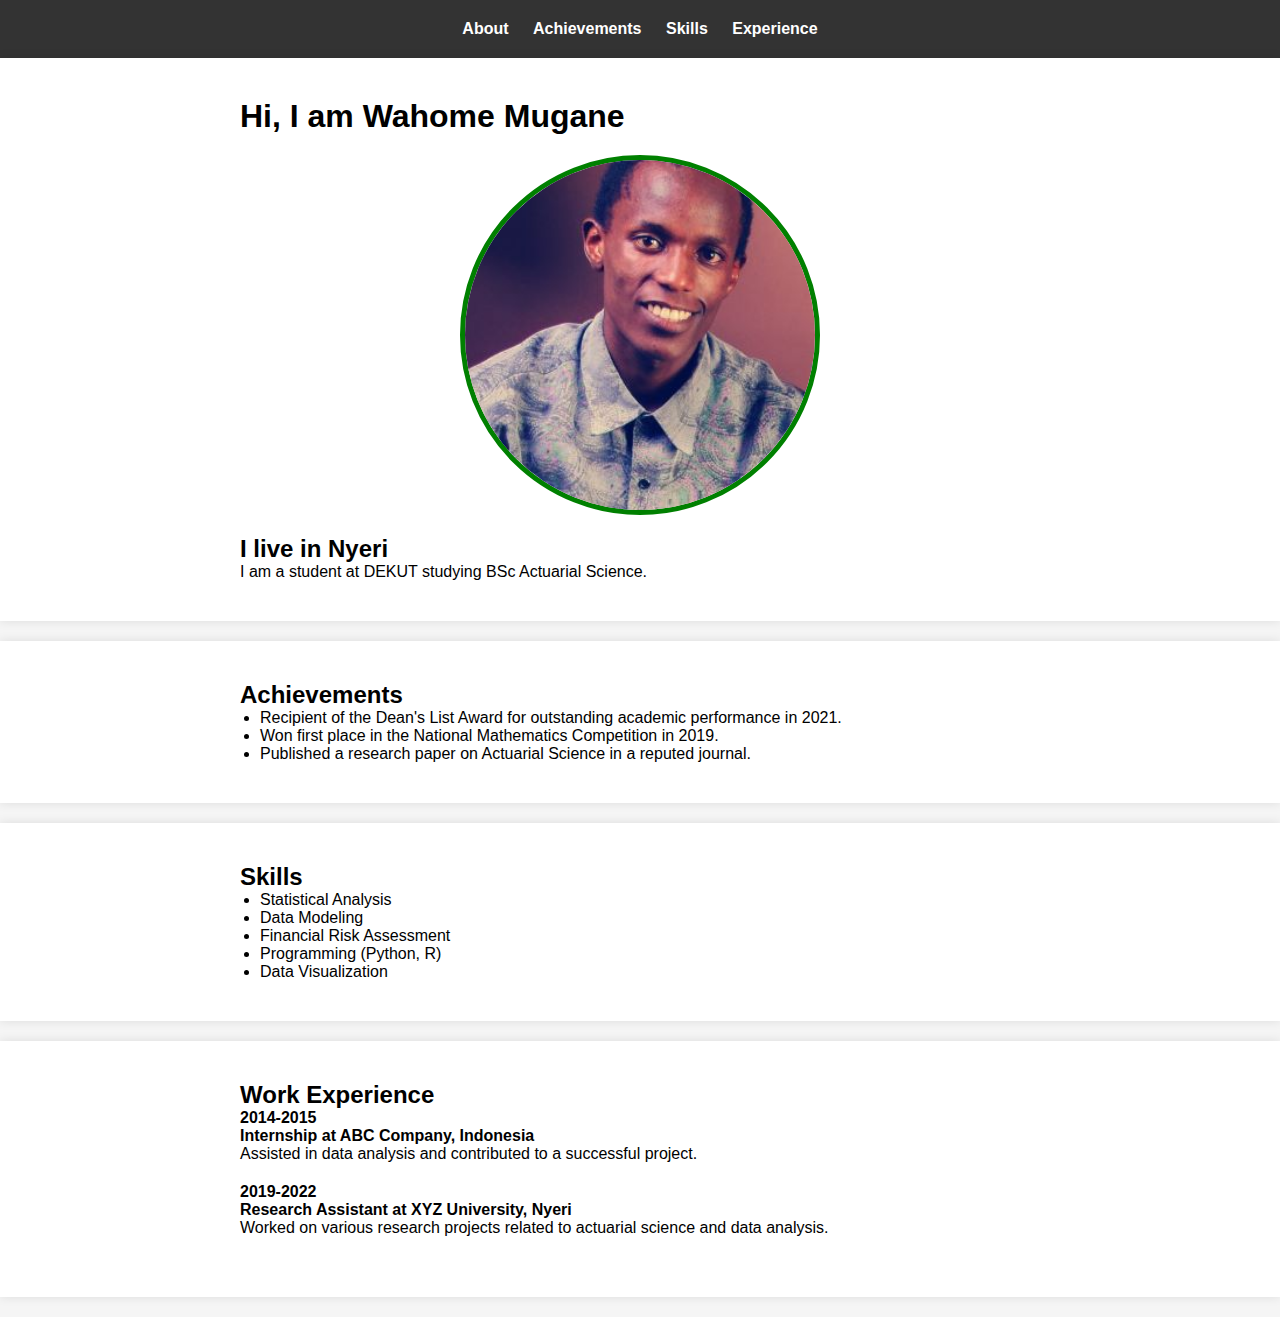
==== index.html @ b9137f4b "first commit" ====
<!DOCTYPE html>
<html lang="en">
<head>
    <meta charset="UTF-8">
    <meta name="viewport" content="width=device-width, initial-scale=1.0">
    <title>MY PORTFOLIO</title>
    <link rel="stylesheet" href="./mystyle.css">
</head>
<body>
    <header>
        <nav>
            <ul>
                <li><a href="#about">About</a></li>
                <li><a href="#achievements">Achievements</a></li>
                <li><a href="#skills">Skills</a></li>
                <li><a href="#experience">Experience</a></li>
            </ul>
        </nav>
    </header>

    <section id="about" class="section">
        <div class="container">
            <h1>Hi, I am Wahome Mugane</h1>
            <img src="./wahome.jpg" alt="Wahome Mugane">
            <h2>I live in Nyeri</h2>
            <p>I am a student at DEKUT studying BSc Actuarial Science.</p>
        </div>
    </section>

    <section id="achievements" class="section">
        <div class="container">
            <h2>Achievements</h2>
            <ul>
                <li>Recipient of the Dean's List Award for outstanding academic performance in 2021.</li>
                <li>Won first place in the National Mathematics Competition in 2019.</li>
                <li>Published a research paper on Actuarial Science in a reputed journal.</li>
            </ul>
        </div>
    </section>

    <section id="skills" class="section">
        <div class="container">
            <h2>Skills</h2>
            <ul>
                <li>Statistical Analysis</li>
                <li>Data Modeling</li>
                <li>Financial Risk Assessment</li>
                <li>Programming (Python, R)</li>
                <li>Data Visualization</li>
            </ul>
        </div>
    </section>

    <section id="experience" class="section">
        <div class="container">
            <h2>Work Experience</h2>
            <div class="experience-item">
                <span class="date">2014-2015</span>
                <h4>Internship at ABC Company, Indonesia</h4>
                <p>Assisted in data analysis and contributed to a successful project.</p>
            </div>
            <div class="experience-item">
                <span class="date">2019-2022</span>
                <h4>Research Assistant at XYZ University, Nyeri</h4>
                <p>Worked on various research projects related to actuarial science and data analysis.</p>
            </div>
        </div>
    </section>
</body>
</html>
---- mystyle.css ----
/* Reset some default styles */
body, h1, h2, h3, h4, h5, h6, p, ul, li {
    margin: 0;
    padding: 0;
}

/* Apply a background color to the body */
body {
    background-color: #f5f5f5;
    font-family: Arial, sans-serif;
}

/* Style the header and navigation */
header {
    background-color: #333;
    color: #fff;
    text-align: center;
    padding: 20px 0;
}

nav ul {
    list-style: none;
}

nav ul li {
    display: inline;
    margin-right: 20px;
}

nav a {
    text-decoration: none;
    color: #fff;
    font-weight: bold;
}

/* Style the sections */
.section {
    background-color: #fff;
    padding: 40px;
    margin-bottom: 20px;
    box-shadow: 0px 0px 10px rgba(0, 0, 0, 0.1);
}

.container {
    max-width: 800px;
    margin: 0 auto;
}

/* Style the image */
img {
    height: auto;
    display: block;
    margin: 20px auto;
    border-radius:50%;
    height:350px;
    width: 350px;
    object-fit:cover;
    border:5px solid green;
}

/* Style the work experience items */
.experience-item {
    margin-bottom: 20px;
}

.date {
    font-weight: bold;
}

/* Style the list items */
ul {
    list-style: disc;
    padding-left: 20px;
}

/* Media query for responsive design */
@media (max-width: 768px) {
    header {
        padding: 10px 0;
    }

    nav ul {
        text-align: center;
        margin-top: 10px;
    }

    nav ul li {
        margin-right: 10px;
    }

    .section {
        padding: 20px;
    }
}
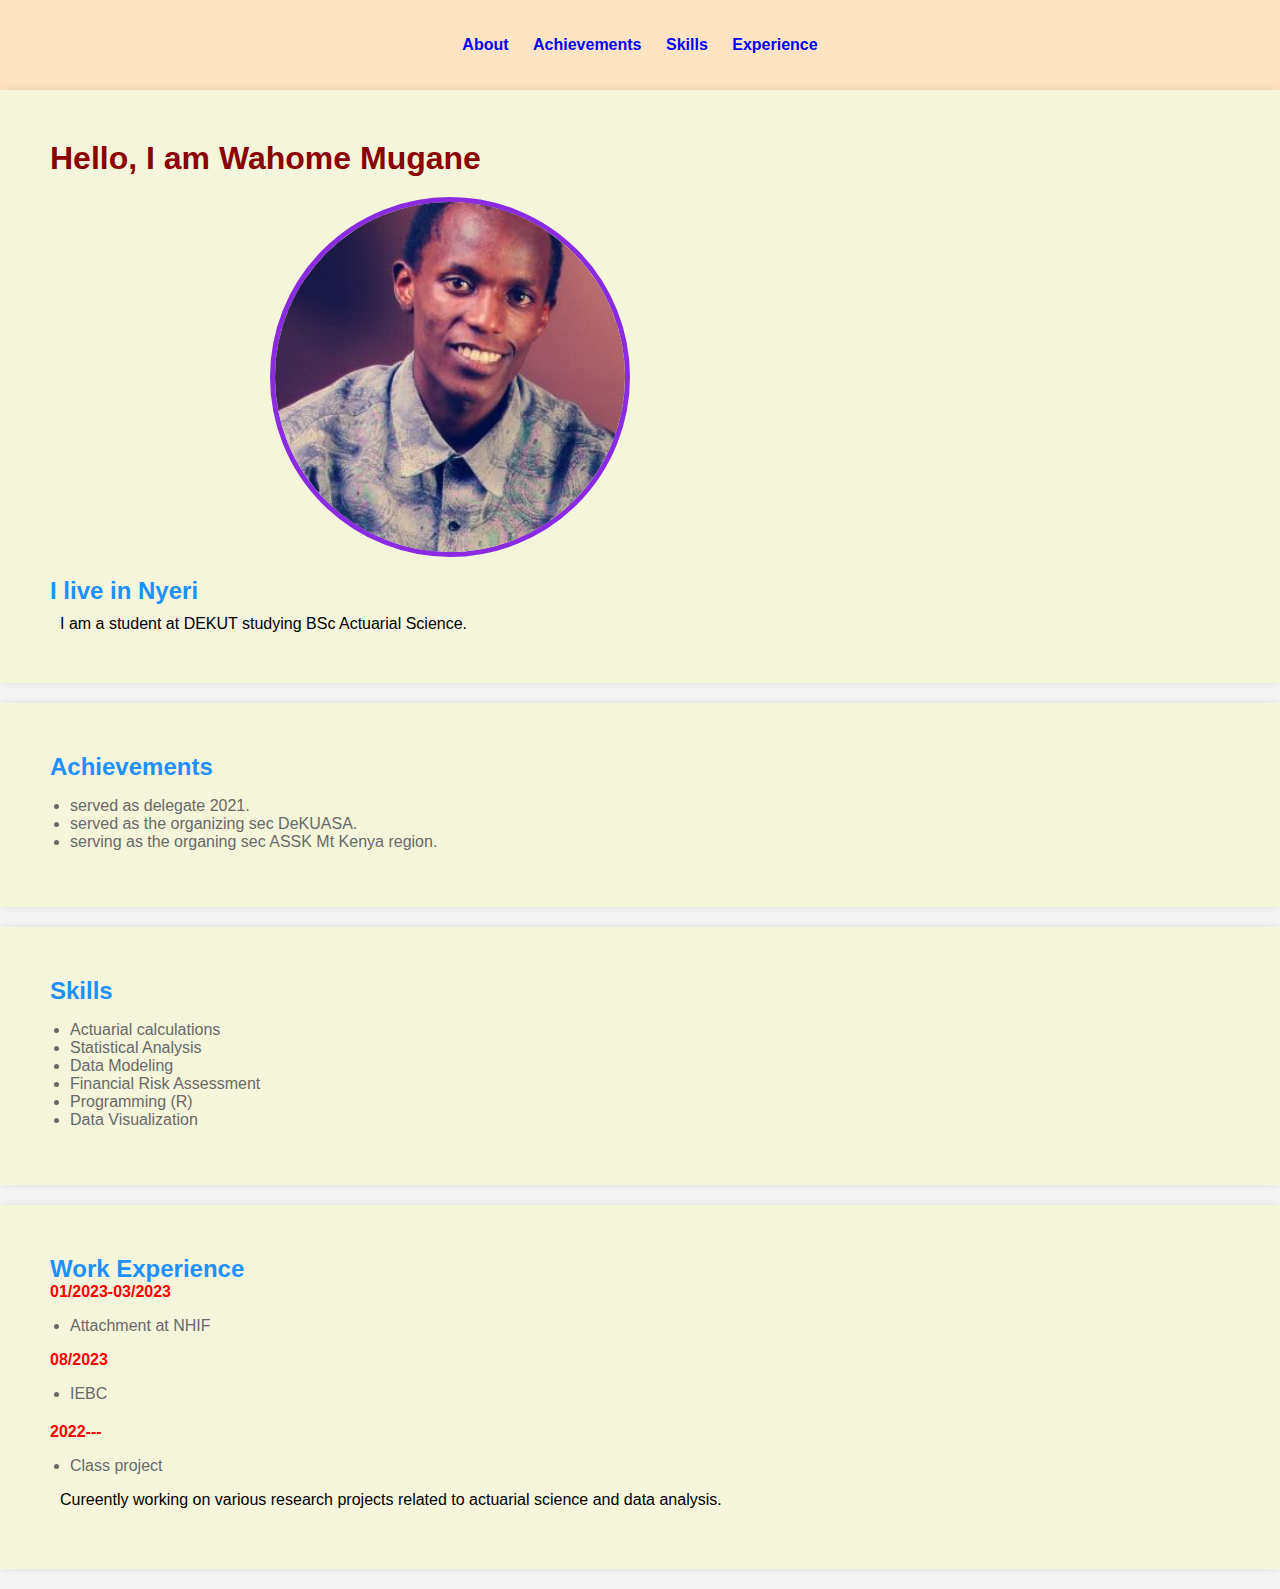
==== commit 39250806: "color fixing" ====
--- a/index.html
+++ b/index.html
@@ -20,7 +20,7 @@
 
     <section id="about" class="section">
         <div class="container">
-            <h1>Hi, I am Wahome Mugane</h1>
+            <h1>Hello, I am Wahome Mugane</h1>
             <img src="./wahome.jpg" alt="Wahome Mugane">
             <h2>I live in Nyeri</h2>
             <p>I am a student at DEKUT studying BSc Actuarial Science.</p>
@@ -31,9 +31,9 @@
         <div class="container">
             <h2>Achievements</h2>
             <ul>
-                <li>Recipient of the Dean's List Award for outstanding academic performance in 2021.</li>
-                <li>Won first place in the National Mathematics Competition in 2019.</li>
-                <li>Published a research paper on Actuarial Science in a reputed journal.</li>
+                <li>served as delegate 2021.</li>
+                <li>served as the organizing sec DeKUASA.</li>
+                <li>serving as the organing sec ASSK Mt Kenya region.</li>
             </ul>
         </div>
     </section>
@@ -42,10 +42,11 @@
         <div class="container">
             <h2>Skills</h2>
             <ul>
+                <li>Actuarial calculations</li>
                 <li>Statistical Analysis</li>
                 <li>Data Modeling</li>
                 <li>Financial Risk Assessment</li>
-                <li>Programming (Python, R)</li>
+                <li>Programming (R)</li>
                 <li>Data Visualization</li>
             </ul>
         </div>
@@ -55,14 +56,33 @@
         <div class="container">
             <h2>Work Experience</h2>
             <div class="experience-item">
-                <span class="date">2014-2015</span>
-                <h4>Internship at ABC Company, Indonesia</h4>
-                <p>Assisted in data analysis and contributed to a successful project.</p>
+                <span class="date">01/2023-03/2023</span>
+                <ul>
+                    <li>
+                        Attachment  at NHIF
+                    </li>
+                </ul>
+                
+                    <span class="date">08/2023</span>
+                
+                    <UL>
+                        <li>
+                            IEBC  
+                        </li>
+                        
+                    </UL>
+                
+                
+                
             </div>
             <div class="experience-item">
-                <span class="date">2019-2022</span>
-                <h4>Research Assistant at XYZ University, Nyeri</h4>
-                <p>Worked on various research projects related to actuarial science and data analysis.</p>
+                <span class="date">2022---</span>
+                <ul>
+                    <li>
+                        Class project
+                    </li>
+                </ul>
+                <p>Cureently working on various research projects related to actuarial science and data analysis.</p>
             </div>
         </div>
     </section>
--- a/mystyle.css
+++ b/mystyle.css
@@ -1,41 +1,68 @@
 /* Reset some default styles */
-body, h1, h2, h3, h4, h5, h6, p, ul, li {
+body, h1, h5, h6 {
+    color: darkred;
     margin: 0;
     padding: 0;
 }
+p{
+    color: black;
+    margin: 10px;
+
+}
+li{
+    color: dimgray;
+}
+ h2{
+    color: dodgerblue;
+    margin: 0;
+    padding: 0;
+}
+h3 {
+        color: pink;
+        margin: 0;
+        padding: 0;
+}
+
+
+
+
 
 /* Apply a background color to the body */
 body {
     background-color: #f5f5f5;
     font-family: Arial, sans-serif;
+    width: 100vw;
+    overflow-x: hidden;
 }
 
 /* Style the header and navigation */
 header {
-    background-color: #333;
+    background-color: bisque;
     color: #fff;
     text-align: center;
     padding: 20px 0;
 }
 
 nav ul {
+    color: blue;
     list-style: none;
 }
 
 nav ul li {
+    color: blue;
     display: inline;
     margin-right: 20px;
 }
 
 nav a {
     text-decoration: none;
-    color: #fff;
+    color: blue;
     font-weight: bold;
 }
 
 /* Style the sections */
 .section {
-    background-color: #fff;
+    background-color:beige;
     padding: 40px;
     margin-bottom: 20px;
     box-shadow: 0px 0px 10px rgba(0, 0, 0, 0.1);
@@ -43,11 +70,12 @@
 
 .container {
     max-width: 800px;
-    margin: 0 auto;
+    margin: 10px;
 }
 
 /* Style the image */
 img {
+    
     height: auto;
     display: block;
     margin: 20px auto;
@@ -55,11 +83,12 @@
     height:350px;
     width: 350px;
     object-fit:cover;
-    border:5px solid green;
+    border:5px solid blueviolet;
 }
 
 /* Style the work experience items */
 .experience-item {
+    color:red;
     margin-bottom: 20px;
 }
 
@@ -69,6 +98,7 @@
 
 /* Style the list items */
 ul {
+    color: white;
     list-style: disc;
     padding-left: 20px;
 }
@@ -76,7 +106,7 @@
 /* Media query for responsive design */
 @media (max-width: 768px) {
     header {
-        padding: 10px 0;
+        padding: 10px;
     }
 
     nav ul {
@@ -91,4 +121,11 @@
     .section {
         padding: 20px;
     }
+    img{
+        width: 200px;
+        height: 200px;
+    }
 }
+h4{
+    color: ;
+}
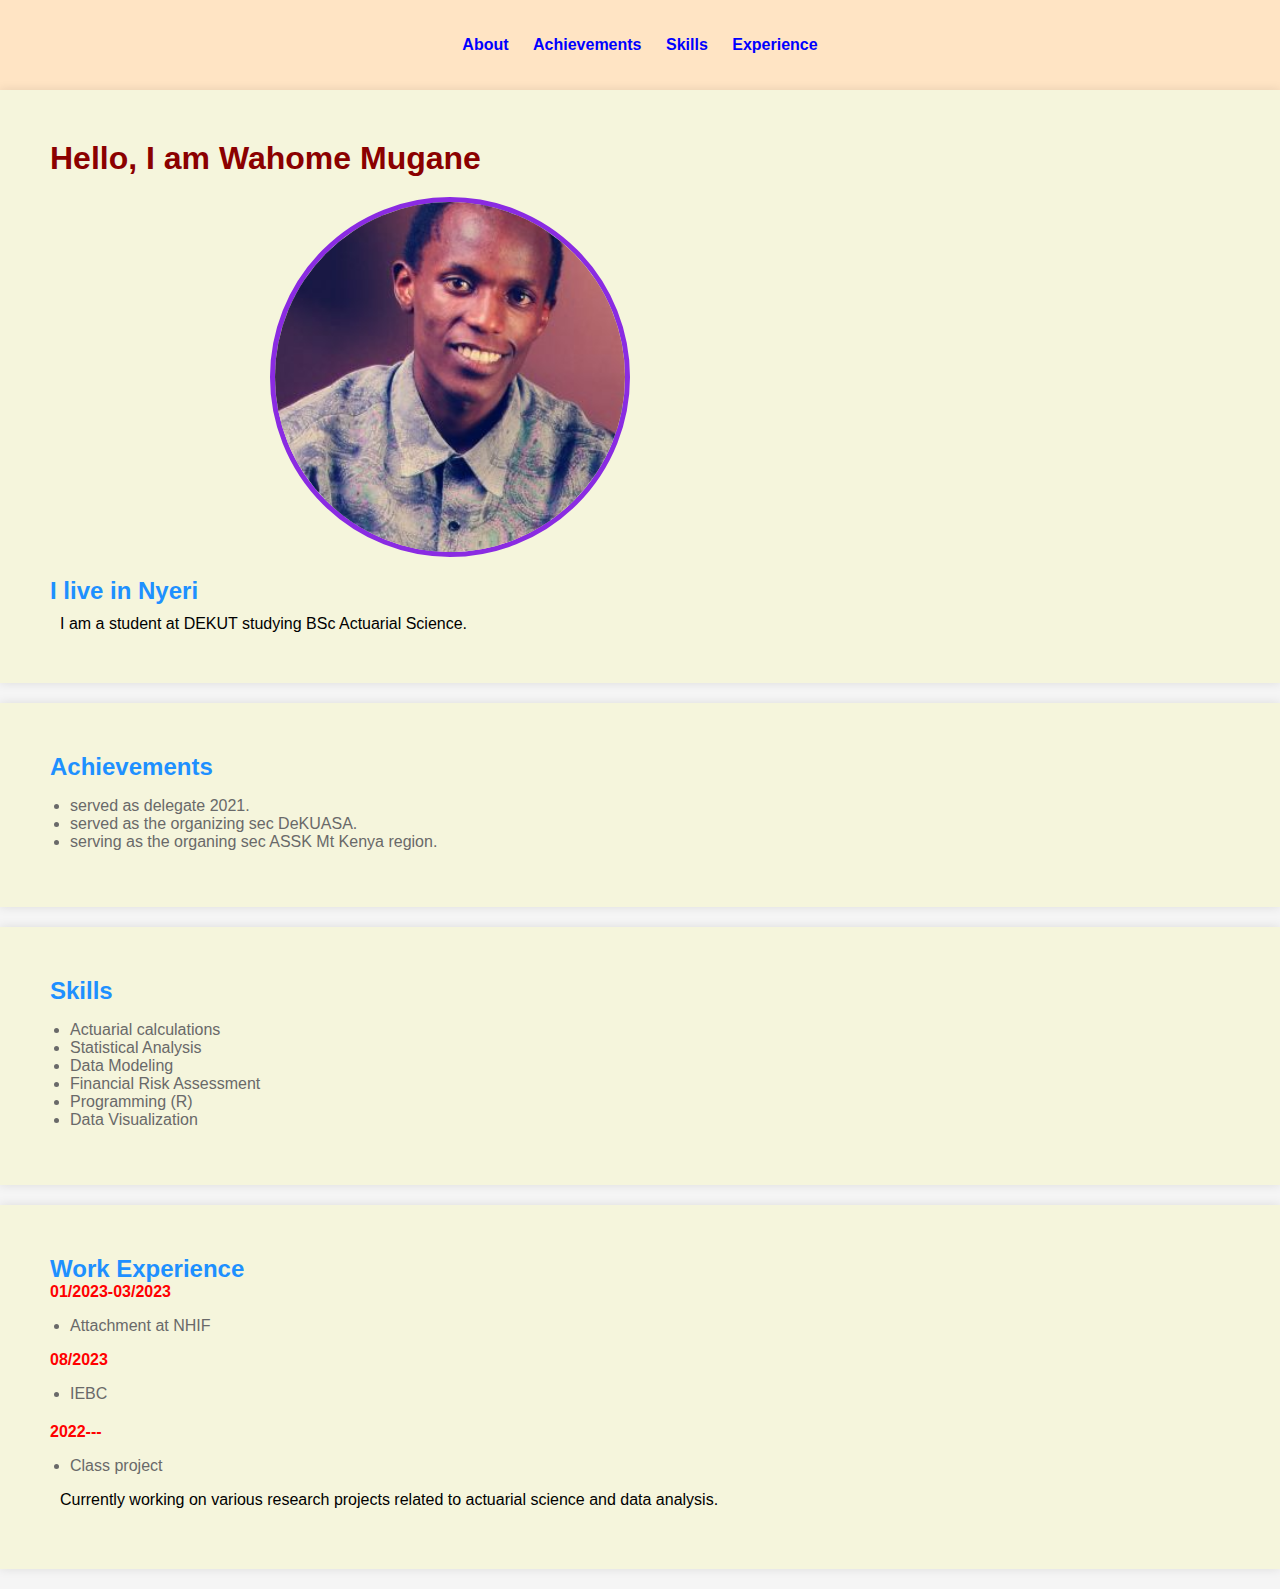
==== commit 77484d3b: "color fix" ====
--- a/index.html
+++ b/index.html
@@ -82,7 +82,7 @@
                         Class project
                     </li>
                 </ul>
-                <p>Cureently working on various research projects related to actuarial science and data analysis.</p>
+                <p>Currently working on various research projects related to actuarial science and data analysis.</p>
             </div>
         </div>
     </section>
